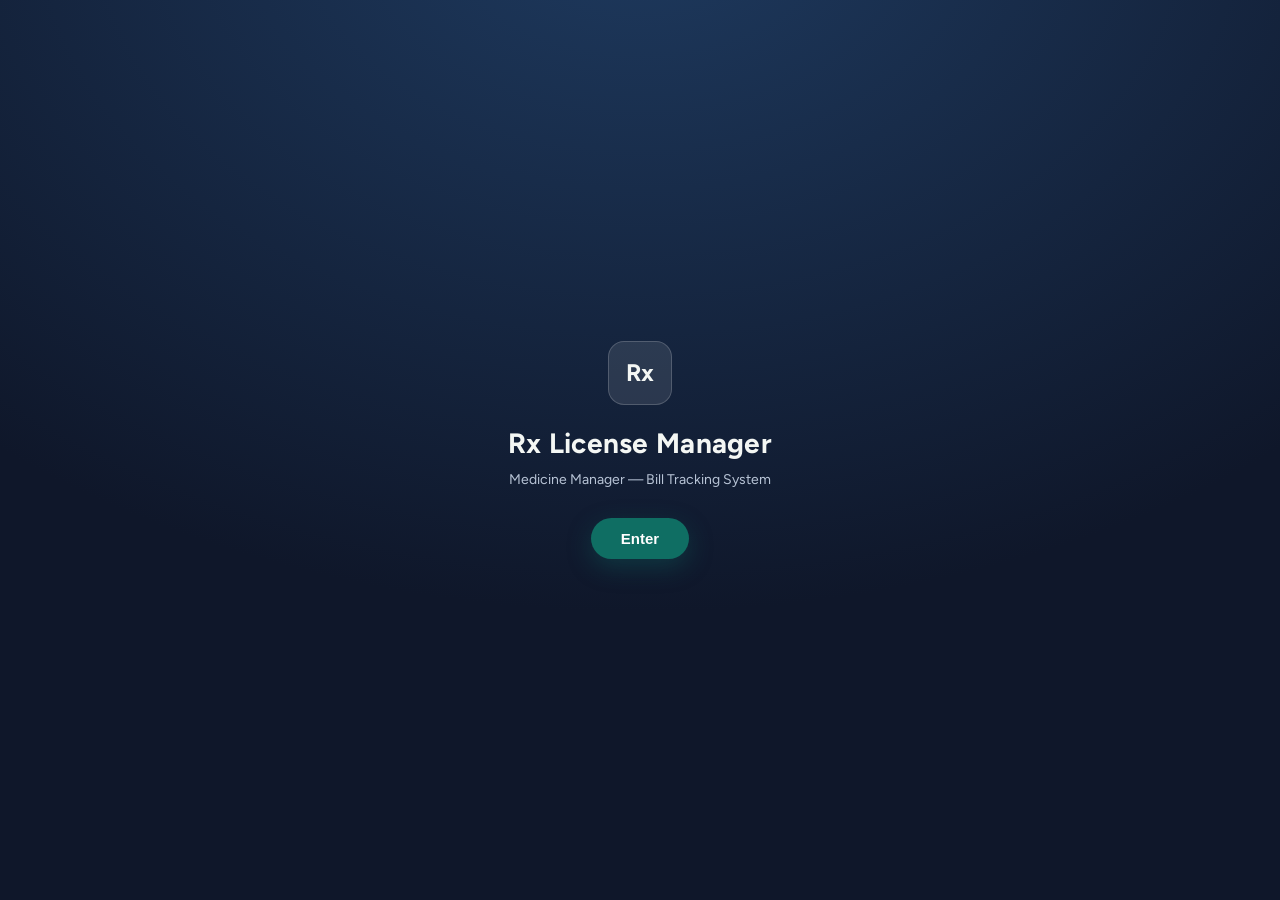
==== index.html @ a083cdf6 "Add a "Save to data file now" button to the Backup tab Prominent primary button in the Download back" ====
<!DOCTYPE html>
<html lang="en">
<head>
<meta charset="utf-8">
<meta name="viewport" content="width=device-width, initial-scale=1">
<title>Bill Tracking System</title>
<link rel="preconnect" href="https://fonts.googleapis.com">
<link rel="preconnect" href="https://fonts.gstatic.com" crossorigin>
<link rel="stylesheet" href="https://fonts.googleapis.com/css2?family=Figtree:wght@400;500;600;700&family=Noto+Sans:wght@400;500;700&display=swap">
<link rel="stylesheet" href="styles.css">
</head>
<body>
<div id="splash" role="dialog" aria-label="Welcome">
  <div class="sbox">
    <div class="smark">Rx</div>
    <h1>Rx License Manager</h1>
    <p>Medicine Manager &mdash; Bill Tracking System</p>
    <button id="splashEnter">Enter</button>
  </div>
</div>
<header>
  <h1>Bill Tracking System</h1>
  <div class="sub" id="saveState">&mdash;</div>
  <button class="theme-toggle noprint" id="themeToggle" title="Switch theme" aria-label="Switch between light and dark theme">
    <svg class="i-moon" viewBox="0 0 24 24" fill="none" stroke="currentColor" stroke-width="2" stroke-linecap="round" stroke-linejoin="round"><path d="M21 12.79A9 9 0 1 1 11.21 3 7 7 0 0 0 21 12.79Z"/></svg>
    <svg class="i-sun" viewBox="0 0 24 24" fill="none" stroke="currentColor" stroke-width="2" stroke-linecap="round" stroke-linejoin="round"><circle cx="12" cy="12" r="4"/><path d="M12 2v2M12 20v2M4.93 4.93l1.41 1.41M17.66 17.66l1.41 1.41M2 12h2M20 12h2M6.34 17.66l-1.41 1.41M19.07 4.93l-1.41 1.41"/></svg>
  </button>
</header>
<main>
  <div id="printHead"><h2 id="phTitle"></h2><p id="phSub"></p></div>
  <div class="tabs">
    <button data-t="ledger" class="on">Ledger</button>
    <button data-t="parties">Medicals</button>
    <button data-t="items">Items</button>
    <button data-t="doctors">Doctors</button>
    <button data-t="rx">Prescriptions</button>
    <button data-t="targets">Targets</button>
    <button data-t="data">Backup</button>
  </div>

  <!-- LEDGER -->
  <section id="v-ledger">
    <div class="card">
      <div class="bar noprint">
        <div class="f"><label>Doctor</label><select id="fDoc"><option value="">None selected</option></select></div>
        <div class="f"><label>Medical</label><select id="fParty"><option value="">None selected</option></select></div>
        <div class="f"><label>City</label><select id="fCity"><option value="">None selected</option></select></div>
        <div class="f"><label>Item</label><select id="fItem"><option value="">None selected</option></select></div>
        <div class="f"><label>Search</label><input id="fQ" placeholder="doctor, medical, item, note"></div>
        <div class="f"><label>From date</label><input type="date" id="fFrom"></div>
        <div class="f"><label>To date</label><input type="date" id="fTo"></div>
        <div class="f"><label>Show as</label><select id="fGroup">
          <option value="line">Every medicine line</option>
          <option value="doc">Totalled by doctor</option>
          <option value="party">Totalled by medical</option>
          <option value="item">Totalled by item</option>
          <option value="pair">Totalled by doctor and medical</option>
        </select></div>
        <div class="f"><label>Sort by</label><select id="fSort">
          <option value="dateD">Date, newest first</option><option value="dateA">Date, oldest first</option>
          <option value="valD">Value, high to low</option><option value="qtyD">Quantity, high to low</option><option value="name">Name</option>
        </select></div>
        <button class="ghost" id="fClear">Clear filters</button>
        <div class="count" id="fCount"></div>
      </div>
      <div class="scroll"><table id="tLedger"></table></div>
      <div class="tot" id="totals"></div>
      <div class="hint">Every medicine a doctor has written to a medical, down to the line. Switch &#8220;Show as&#8221; to roll the same rows up by doctor, by medical, by item, or by each doctor-and-medical pairing.</div>
      <div class="exp">
        <button class="ghost" data-x="ledger-pdf">Download PDF</button>
        <button class="ghost" data-x="ledger-png">Download PNG</button>
        <button class="ghost" data-x="ledger-csv">Download CSV</button>
      </div>
    </div>
  </section>

  <!-- MEDICALS -->
  <section id="v-parties" style="display:none">
    <div class="card noprint" id="partyCard">
      <h2 id="partyFormTitle">New medical (one time setup)</h2>
      <div class="row">
        <div class="f"><label>Medical name</label><input id="pName" placeholder="shop / chemist name"></div>
        <div class="f"><label>City</label><input id="pCity"></div>
        <div class="f"><label>Phone</label><input id="pPhone"></div>
        <button class="act" id="pSave">Save medical</button>
        <button class="ghost" id="pCancel" style="display:none">Cancel edit</button>
      </div>
    </div>
    <div class="card">
      <h2>Medical directory</h2>
      <div class="bar noprint">
        <div class="f"><label>Search</label><input id="pfQ" placeholder="name, city, phone"></div>
        <div class="f"><label>City</label><select id="pfCity"><option value="">All cities</option></select></div>
        <div class="f"><label>From date</label><input type="date" id="pfFrom"></div>
        <div class="f"><label>To date</label><input type="date" id="pfTo"></div>
        <div class="f"><label>Sort by</label><select id="pfSort">
          <option value="valD">Value prescribed, high to low</option><option value="name">Medical name</option>
          <option value="city">City</option><option value="rxD">Prescription count</option>
        </select></div>
        <button class="ghost" id="pfClear">Clear filters</button>
        <div class="count" id="pfCount"></div>
      </div>
      <div class="scroll"><table id="tAllParties"></table></div>
      <div class="hint">Click a row to open everything prescribed to that medical. Deleting a medical removes its prescription entries too. You will be asked to confirm.</div>
      <div class="exp">
        <button class="ghost" data-x="parties-pdf">Download PDF</button>
        <button class="ghost" data-x="parties-png">Download PNG</button>
        <button class="ghost" data-x="parties-csv">Download CSV</button>
      </div>
    </div>

    <div class="card" id="detailCard" style="display:none">
      <h2 id="detailName"></h2>
      <div class="scroll"><table id="tPartyRx"></table></div>
      <div class="tot" id="detailTot"></div>
      <div class="exp">
        <button class="ghost" data-x="party-pdf">Download medical statement PDF</button>
        <button class="ghost" data-x="party-png">Download medical statement PNG</button>
        <button class="ghost warn noprint" id="delPartyAll">Delete this medical and all its data</button>
      </div>
    </div>
  </section>

  <!-- ITEMS -->
  <section id="v-items" style="display:none">
    <div class="card noprint" id="itemCard">
      <h2 id="itemFormTitle">New item</h2>
      <div class="row">
        <div class="f" style="flex:1;min-width:200px"><label>Item name</label><input id="iName" placeholder="Med A"></div>
        <div class="f"><label>Pack / unit</label><input id="iPack" placeholder="10 x 10 strip"></div>
        <div class="f"><label>Default rate &#8377;</label><input id="iRate" class="num" inputmode="numeric" placeholder="0"></div>
        <div class="f"><label>Company / note</label><input id="iNote" placeholder="optional"></div>
        <button class="act" id="iSave">Save item</button>
        <button class="ghost" id="iCancel" style="display:none">Cancel edit</button>
      </div>
      <div class="hint">Anything saved here shows up in the item list on the bill form and the medicine list on the prescription form. A default rate fills itself into a bill row the moment you pick the item, and you can still change it on that row.</div>
    </div>
    <div class="card">
      <h2>Item collection</h2>
      <div class="bar noprint">
        <div class="f"><label>Search</label><input id="ifQ" placeholder="item, pack, company"></div>
        <div class="f"><label>From date</label><input type="date" id="ifFrom"></div>
        <div class="f"><label>To date</label><input type="date" id="ifTo"></div>
        <div class="f"><label>Sort by</label><select id="ifSort">
          <option value="valD">Value prescribed, high to low</option><option value="name">Item name</option>
          <option value="qtyD">Quantity prescribed, high to low</option><option value="rxD">Number of lines, high to low</option>
        </select></div>
        <button class="ghost" id="ifClear">Clear filters</button>
        <div class="count" id="ifCount"></div>
      </div>
      <div class="scroll"><table id="tItems"></table></div>
      <div class="hint">Quantities and values count the date range above. Deleting an item takes it out of this list only &mdash; prescriptions already written keep their rows untouched. Any medicine name you type straight into a prescription is added here on its own.</div>
      <div class="exp">
        <button class="ghost" data-x="items-pdf">Download PDF</button>
        <button class="ghost" data-x="items-png">Download PNG</button>
        <button class="ghost" data-x="items-csv">Download CSV</button>
      </div>
    </div>
  </section>

  <!-- DOCTORS -->
  <section id="v-doctors" style="display:none">
    <div class="card noprint" id="docCard">
      <h2 id="docFormTitle">New doctor</h2>
      <div class="row">
        <div class="f"><label>Doctor name</label><input id="kName" placeholder="Dr. R. Sharma"></div>
        <div class="f"><label>Speciality</label><input id="kSpec" placeholder="Physician"></div>
        <div class="f"><label>Clinic / hospital</label><input id="kClinic"></div>
        <div class="f"><label>City</label><input id="kCity"></div>
        <div class="f"><label>Phone</label><input id="kPhone"></div>
        <button class="act" id="kSave">Save doctor</button>
        <button class="ghost" id="kCancel" style="display:none">Cancel edit</button>
      </div>
    </div>
    <div class="card">
      <h2>Doctor directory</h2>
      <div class="bar noprint">
        <div class="f"><label>Search</label><input id="kfQ" placeholder="name, speciality, clinic, phone"></div>
        <div class="f"><label>City</label><select id="kfCity"><option value="">All cities</option></select></div>
        <div class="f"><label>From date</label><input type="date" id="kfFrom"></div>
        <div class="f"><label>To date</label><input type="date" id="kfTo"></div>
        <div class="f"><label>Sort by</label><select id="kfSort">
          <option value="valD">Value prescribed, high to low</option><option value="name">Doctor name</option>
          <option value="city">City</option><option value="rxD">Prescription count</option>
        </select></div>
        <button class="ghost" id="kfClear">Clear filters</button>
        <div class="count" id="kfCount"></div>
      </div>
      <div class="scroll"><table id="tDocs"></table></div>
      <div class="hint">Value prescribed counts every medicine line written by the doctor to any medical inside the date range. Deleting a doctor also deletes that doctor&#8217;s prescriptions and targets.</div>
      <div class="exp">
        <button class="ghost" data-x="doctors-pdf">Download PDF</button>
        <button class="ghost" data-x="doctors-png">Download PNG</button>
        <button class="ghost" data-x="doctors-csv">Download CSV</button>
      </div>
    </div>

    <div class="card" id="docDetail" style="display:none">
      <h2 id="docDetailName"></h2>
      <div class="scroll"><table id="tDocRx"></table></div>
      <div class="tot" id="docDetailTot"></div>
      <div class="exp">
        <button class="ghost" data-x="doctor-pdf">Download doctor statement PDF</button>
        <button class="ghost" data-x="doctor-png">Download doctor statement PNG</button>
      </div>
    </div>
  </section>

  <!-- PRESCRIPTIONS -->
  <section id="v-rx" style="display:none">
    <div class="card noprint" id="rxCard">
      <h2 id="rxFormTitle">New prescription entry</h2>
      <div class="row">
        <div class="f"><label>Doctor</label><select id="rDoc"></select></div>
        <div class="f"><label>Medical</label><select id="rParty"></select></div>
        <div class="f"><label>Date</label><input type="date" id="rDate"></div>
        <div class="f"><label>Note</label><input id="rNote" placeholder="optional"></div>
      </div>
      <datalist id="itemCat"></datalist>
      <div id="rxLines" style="margin-top:10px"></div>
      <div class="row" style="margin-top:10px;align-items:center">
        <button class="ghost" id="rxAdd">+ Add medicine</button>
        <div class="count" style="margin-left:0"><b class="num" id="rxLineTot">&#8377;0</b> &nbsp;total for this entry</div>
        <button class="act" id="rSave" style="margin-left:auto">Save prescription</button>
        <button class="ghost" id="rCancel" style="display:none">Cancel edit</button>
      </div>
      <div class="hint">One entry = one doctor, one medical, one date, and as many medicines as you want. Amount fills itself from qty &times; rate, and stays editable if you want to override it.</div>
    </div>
    <div class="card">
      <h2>Prescriptions</h2>
      <div class="bar noprint">
        <div class="f"><label>Search</label><input id="rfQ" placeholder="medicine, doctor, medical, note"></div>
        <div class="f"><label>Doctor</label><select id="rfDoc"><option value="">All doctors</option></select></div>
        <div class="f"><label>Medical</label><select id="rfParty"><option value="">All medicals</option></select></div>
        <div class="f"><label>City</label><select id="rfCity"><option value="">All cities</option></select></div>
        <div class="f"><label>From date</label><input type="date" id="rfFrom"></div>
        <div class="f"><label>To date</label><input type="date" id="rfTo"></div>
        <div class="f"><label>Sort by</label><select id="rfSort">
          <option value="dateD">Date, newest first</option><option value="dateA">Date, oldest first</option>
          <option value="amtD">Amount, high to low</option><option value="doc">Doctor name</option><option value="party">Medical name</option>
        </select></div>
        <button class="ghost" id="rfClear">Clear filters</button>
        <div class="count" id="rfCount"></div>
      </div>
      <div class="scroll"><table id="tRx"></table></div>
      <div class="exp">
        <button class="ghost" data-x="rx-pdf">Download PDF</button>
        <button class="ghost" data-x="rx-png">Download PNG</button>
        <button class="ghost" data-x="rx-csv">Download CSV</button>
        <button class="ghost" data-x="rxlines-csv">Download CSV, one row per medicine</button>
      </div>
    </div>
  </section>

  <!-- TARGETS -->
  <section id="v-targets" style="display:none">
    <div class="card noprint" id="tgCard">
      <h2 id="tgFormTitle">New target</h2>
      <div class="row">
        <div class="f"><label>Doctor</label><select id="gDoc"></select></div>
        <div class="f"><label>Target amount &#8377;</label><input id="gAmt" class="num" inputmode="numeric" placeholder="200000"></div>
        <div class="f"><label>Duration</label><input id="gDur" class="num" inputmode="numeric" value="1" style="min-width:80px"></div>
        <div class="f"><label>Period unit</label><select id="gUnit"><option value="months">Months</option><option value="days">Days</option><option value="years">Years</option></select></div>
        <div class="f"><label>Start date</label><input type="date" id="gStart"></div>
        <div class="f"><label>Label / remark</label><input id="gNote" placeholder="e.g. Q3 scheme, monsoon push"></div>
        <div class="f"><label>&nbsp;</label><label class="chk"><input type="checkbox" id="gAuto"> Roll over every next period</label></div>
        <button class="act" id="gSave">Save target</button>
        <button class="ghost" id="gCancel" style="display:none">Cancel edit</button>
      </div>
      <div class="hint">The target amount repeats every period. Periods run from your start date onward in blocks of the duration you set. Tick the box to carry every shortfall or surplus into the next period automatically, or leave it off and use the &#8220;Roll into next&#8221; button on any single period below.</div>
    </div>
    <div class="card">
      <h2>Target tracking</h2>
      <div class="bar noprint">
        <div class="f"><label>Doctor</label><select id="gfDoc"><option value="">All doctors</option></select></div>
        <div class="f"><label>Show</label><select id="gfShow">
          <option value="all">All periods</option><option value="run">Up to current period</option><option value="cur">Current period only</option>
        </select></div>
        <button class="ghost" id="gfClear">Clear filters</button>
        <div class="count" id="gfCount"></div>
      </div>
      <div id="tgList"></div>
      <div class="hint">Achieved = value of everything that doctor prescribed, across all medicals, inside the period dates. Carried in is what a previous period pushed forward: a positive figure raises this period&#8217;s target, a negative one is surplus credit and lowers it.</div>
      <div class="exp">
        <button class="ghost" data-x="targets-pdf">Download PDF</button>
        <button class="ghost" data-x="targets-png">Download PNG</button>
        <button class="ghost" data-x="targets-csv">Download CSV</button>
      </div>
    </div>
  </section>

  <!-- DATA -->
  <section id="v-data" style="display:none">
    <div class="card">
      <h2>Software key and device</h2>
      <div class="stat" id="licStat"></div>
      <div class="tot" id="licDetails" style="display:none"></div>
      <div class="row" id="licKeyRow" style="display:none;align-items:center">
        <span class="pill" id="licKeyMasked">Key hidden</span>
        <button class="ghost" id="licKeyShow">Show</button>
        <button class="ghost" id="licKeyCopy">Copy key</button>
      </div>
      <div class="row" style="align-items:flex-end">
        <div class="f"><label>Name of this device</label><input id="licDev"></div>
        <button class="ghost" id="licDevSave">Rename device</button>
        <button class="ghost" id="licChange">Change key</button>
        <button class="ghost warn" id="licRelease">Release this device</button>
      </div>
      <div class="hint">The key must be a software key issued by your administrator; it is checked against the licence server on activation and every 30 seconds after, so a revoked or expired key signs this device out on its own within moments. Only one device may hold that key at a time &mdash; this one keeps its claim alive automatically, and the claim lapses after 10 minutes of silence so another device can pick it up. Release it yourself when you are done for the day.</div>
    </div>

    <div class="card">
      <h2>Auto-save to a data file</h2>
      <div class="stat" id="fsStat"></div>
      <div class="row" style="align-items:flex-end">
        <button class="ghost" id="fsPick">Choose data file</button>
        <button class="ghost" id="fsOpen">Open an existing data file</button>
        <button class="ghost" id="fsNow">Save to file now</button>
        <button class="ghost warn" id="fsStop" style="display:none">Stop using this file</button>
      </div>
      <div class="row" style="align-items:flex-end;margin-top:12px">
        <div class="f"><label>Auto-save every</label><input id="fsMin" class="num" inputmode="numeric" style="min-width:90px"></div>
        <div class="f"><label>&nbsp;</label><select id="fsUnit"><option value="1">Minutes</option><option value="60">Hours</option></select></div>
        <button class="ghost" id="fsApply">Apply</button>
        <label class="chk" style="margin-left:8px"><input type="checkbox" id="fsOn"> Auto-save switched on</label>
      </div>
      <div class="hint" id="fsHint"></div>
    </div>
    <div class="card">
      <h2>Round off amounts</h2>
      <label class="chk"><input type="checkbox" id="roundOff"> Show every amount rounded to the nearest rupee</label>
      <div class="hint">Off by default, every amount is shown to the paisa. Turn this on and each rupee figure is rounded to a whole number &mdash; 50 paisa and above goes up to the next rupee, below 50 paisa goes down (so &#8377;1,240.50 becomes &#8377;1,241 and &#8377;1,240.49 becomes &#8377;1,240). Rounding is applied wherever an amount appears &mdash; every list, total, target and summary on screen, and every PDF, PNG and CSV you download &mdash; so the figures always match. Each amount is rounded on its own, so a rounded total can differ by a rupee or two from adding up its rounded lines. Your entries are never altered; switch this off any time to see exact values again.</div>
    </div>
    <div class="card">
      <h2>Download backup</h2>
      <div class="row">
        <button class="act" id="fsBk">Save to data file now</button>
        <button class="ghost" id="exp">Download backup JSON (date_time)</button>
        <button class="ghost" id="seed">Load sample data</button>
        <button class="ghost warn" id="wipe">Erase all data</button>
      </div>
      <div class="hint" id="fsBkHint"></div>
      <div class="hint">&#8220;Save to data file now&#8221; writes every change straight into the data file you linked under Auto-save. File is named bts-backup-YYYY-MM-DD_HHMM.json &mdash; one file holding every medical, bill, deposit, doctor, prescription and target. This is a one-off copy; the auto-save file above updates on its own. PDF, PNG and CSV downloads sit at the bottom of each tab.</div>
    </div>
    <div class="card">
      <h2>Load data from JSON</h2>
      <div class="row" style="align-items:flex-end">
        <div class="f"><label>How to load</label>
          <select id="impMode">
            <option value="merge">Merge into current data</option>
            <option value="replace">Replace everything with these files</option>
          </select>
        </div>
        <label class="act" style="cursor:pointer;padding:9px 16px">Choose file(s) and load<input type="file" id="imp" accept=".json,application/json" multiple hidden></label>
      </div>
      <div class="hint">Pick one file or several at once &mdash; hold Ctrl (Windows) or Cmd (Mac) while clicking. All chosen files load together. Merge keeps what is already here and skips records already present; Replace clears everything first.</div>
      <div id="impReport"></div>
      <div class="hint" id="dataHint"></div>
    </div>
    <div class="card">
      <h2>Current data</h2>
      <div class="tot" id="dataTot" style="border-top:0;margin:0;padding:0"></div>
    </div>
  </section>
</main>

<div class="ovl" id="actWrap" style="display:none;z-index:60"><div class="box">
  <h3 id="actTitle">Set the key for this software</h3>
  <p id="actText">The key locks this copy to you. Every device that opens the same data file has to use the same key, and only one of them can have the file open at a time.</p>
  <div class="row">
    <div class="f" style="flex:1;min-width:200px"><label>Software key</label><input id="actKey" type="password" placeholder="type any key you will remember"></div>
    <div class="f"><label>Name this device</label><input id="actDev" placeholder="Front counter PC"></div>
    <button class="act" id="actGo">Activate</button>
  </div>
  <div class="hint" id="actHint" style="margin-top:12px"></div>
  <p style="margin-top:14px;font-size:13px"><a href="#" id="actReqLink">Don't have a key? Request one</a></p>
</div></div>

<div class="ovl" id="reqWrap" style="display:none;z-index:65"><div class="box">
  <h3>Request a software key</h3>
  <p>Tell us who you are and we'll email a key to you once it's approved.</p>
  <div class="row">
    <div class="f" style="flex:1;min-width:200px"><label>Name</label><input id="reqName" placeholder="your name"></div>
  </div>
  <div class="row">
    <div class="f"><label>Phone number</label><input id="reqPhone" placeholder="phone number" inputmode="tel"></div>
    <div class="f" style="flex:1;min-width:200px"><label>Email address</label><input id="reqEmail" placeholder="you@example.com" type="email"></div>
  </div>
  <div class="row">
    <div class="f" style="flex:1;min-width:200px"><label>Business address</label><input id="reqAddress" placeholder="medical / clinic address"></div>
  </div>
  <div class="row">
    <div class="f" style="flex:1;min-width:200px"><label>Note (optional)</label><input id="reqNote" placeholder="anything else worth knowing"></div>
  </div>
  <div class="row">
    <button class="act" id="reqSend">Send request</button>
    <button class="ghost" id="reqCancel">Cancel</button>
  </div>
  <div class="hint" id="reqHint" style="margin-top:12px"></div>
</div></div>

<div class="ovl" id="lockWrap" style="display:none;z-index:70"><div class="box">
  <h3 id="lockTitle">In use on another device</h3>
  <p id="lockText"></p>
  <div class="row" id="lockKeyRow" style="display:none">
    <div class="f" style="flex:1;min-width:200px"><label>Key for this data file</label><input id="lockKey" type="password"></div>
    <button class="act" id="lockUnlock">Unlock</button>
  </div>
  <div class="row">
    <button class="act" id="lockRetry">Check again</button>
    <button class="ghost" id="lockTake">Use this device instead</button>
    <button class="ghost" id="lockDetach">Work without the file</button>
  </div>
  <div class="hint" style="margin-top:12px">Taking over hands the file to this device. The other device stops saving into it the moment it notices, so do this only when you know nobody else is working.</div>
</div></div>

<div class="ovl" id="firstRun" style="display:none"><div class="box">
  <h3>Where should this file save your data?</h3>
  <p id="frText"></p>
  <div class="row">
    <button class="act" id="frPick">Choose a data file</button>
    <button class="ghost" id="frOpen">Open an existing data file</button>
    <button class="ghost" id="frSkip">Not now, keep it on this device</button>
  </div>
  <div class="hint" id="frHint" style="margin-top:14px"></div>
</div></div>

<script src="app.js"></script>
</body>
</html>
---- styles.css ----
:root{
  --ink:#0f172a; --ink2:#475569; --line:#e2e8f0; --bg:#f8fafc; --card:#ffffff;
  --teal:#0f6e63; --due:#dc2626; --paid:#059669; --soft:#eef2f7; --edit:#b45309;
  --navy:#1e3a5f; --ease:cubic-bezier(.16,1,.3,1);
  --hl:#fdf6e3; --settled-bg:#f2f8f3;
}
/* dark theme: system preference (unless overridden to light), or explicit toggle */
@media (prefers-color-scheme: dark){
  :root:not([data-theme="light"]){
    --ink:#f1f5f9; --ink2:#94a3b8; --line:#334155; --bg:#0f172a; --card:#1e293b;
    --teal:#2dd4bf; --due:#f87171; --paid:#34d399; --soft:#25344a; --edit:#fbbf24;
    --navy:#2563eb; --hl:#3a3320; --settled-bg:#16332a;
  }
}
:root[data-theme="dark"]{
  --ink:#f1f5f9; --ink2:#94a3b8; --line:#334155; --bg:#0f172a; --card:#1e293b;
  --teal:#2dd4bf; --due:#f87171; --paid:#34d399; --soft:#25344a; --edit:#fbbf24;
  --navy:#2563eb; --hl:#3a3320; --settled-bg:#16332a;
}
*{box-sizing:border-box}
body{margin:0;background:var(--bg);color:var(--ink);
  font:15px/1.45 'Figtree',ui-sans-serif,system-ui,"Segoe UI",Roboto,sans-serif;
  transition:background .2s var(--ease),color .2s var(--ease)}
.num{font-family:ui-monospace,"SF Mono",Menlo,Consolas,monospace;font-variant-numeric:tabular-nums}
a{color:var(--teal)}
header{background:var(--navy);color:#f4f7f4;padding:14px 18px;display:flex;flex-wrap:wrap;gap:12px;align-items:center;transition:background .2s var(--ease)}
header h1{font-size:17px;margin:0;letter-spacing:.02em;font-weight:600}
header .sub{font-size:12px;color:#9fb3ac;margin-left:auto}
.theme-toggle{background:rgba(255,255,255,.1);border:1px solid rgba(255,255,255,.2);color:#f4f7f4;
  width:32px;height:32px;border-radius:8px;display:flex;align-items:center;justify-content:center;cursor:pointer;
  transition:background .15s var(--ease)}
.theme-toggle:hover{background:rgba(255,255,255,.2)}
.theme-toggle svg{width:16px;height:16px}
.theme-toggle .i-sun{display:none}
:root[data-theme="dark"] .theme-toggle .i-moon{display:none}
:root[data-theme="dark"] .theme-toggle .i-sun{display:block}
@media (prefers-color-scheme: dark){
  :root:not([data-theme="light"]) .theme-toggle .i-moon{display:none}
  :root:not([data-theme="light"]) .theme-toggle .i-sun{display:block}
}
main{max-width:1280px;margin:0 auto;padding:18px}
.tabs{display:flex;gap:6px;margin-bottom:16px;flex-wrap:wrap}
.tabs button{background:var(--card);border:1px solid var(--line);padding:8px 14px;border-radius:6px;cursor:pointer;font-size:14px;color:var(--ink2);transition:background .15s var(--ease),color .15s var(--ease),border-color .15s var(--ease)}
.tabs button:hover{border-color:var(--teal);color:var(--ink)}
.tabs button.on{background:var(--navy);color:#fff;border-color:var(--navy)}
.card{background:var(--card);border:1px solid var(--line);border-radius:8px;padding:16px;margin-bottom:16px;transition:box-shadow .2s var(--ease)}
.card h2{margin:0 0 12px;font-size:13px;text-transform:uppercase;letter-spacing:.09em;color:var(--ink2);font-weight:700}
.card.editing{border-color:var(--edit);box-shadow:inset 0 0 0 1px var(--edit)}
.row{display:flex;flex-wrap:wrap;gap:10px}
.f{display:flex;flex-direction:column;gap:4px}
.f label{font-size:11px;text-transform:uppercase;letter-spacing:.06em;color:var(--ink2)}
input,select{padding:8px 9px;border:1px solid var(--line);border-radius:6px;font-size:14px;background:var(--card);color:var(--ink);min-width:120px;transition:border-color .15s var(--ease),box-shadow .15s var(--ease)}
input:focus,select:focus{outline:none;border-color:var(--teal);box-shadow:0 0 0 3px rgba(15,110,99,.15)}
button{cursor:pointer}
button.act{background:var(--teal);color:#fff;border:0;padding:9px 16px;border-radius:6px;cursor:pointer;font-size:14px;align-self:end;transition:filter .15s var(--ease),transform .1s var(--ease)}
button.act:hover{filter:brightness(1.1)}
button.act:active{transform:scale(.97)}
button.ghost{background:transparent;border:1px solid var(--line);color:var(--ink2);padding:6px 10px;border-radius:6px;cursor:pointer;font-size:13px;transition:background .15s var(--ease),border-color .15s var(--ease)}
button.ghost:hover{background:var(--soft);border-color:var(--teal)}
button.ghost:active{transform:scale(.97)}
.scroll{overflow-x:auto}
table{width:100%;border-collapse:collapse;font-size:14px}
th{text-align:left;font-size:11px;text-transform:uppercase;letter-spacing:.06em;color:var(--ink2);border-bottom:1px solid var(--ink);padding:6px 8px;white-space:nowrap}
td{padding:8px;border-bottom:1px solid var(--line)}
tfoot td{border-top:2px solid var(--ink);border-bottom:0;font-weight:700;padding-top:10px}
td.r,th.r{text-align:right}
tr.clk{cursor:pointer}
tr{transition:background .12s var(--ease)}
tr.clk:hover{background:var(--soft)}
tr.hl{background:var(--hl)}
.due{color:var(--due);font-weight:600}
.paid{color:var(--paid);font-weight:600}
.muted{color:var(--ink2)}
.pill{display:inline-block;background:var(--soft);border:1px solid var(--line);padding:1px 7px;border-radius:10px;font-size:12px;color:var(--ink2)}
.tot{display:flex;flex-wrap:wrap;gap:22px;padding:12px 0 0;border-top:2px solid var(--ink);margin-top:6px}
.tot div span{display:block;font-size:11px;text-transform:uppercase;letter-spacing:.06em;color:var(--ink2)}
.tot div b{font-size:19px}
.empty{padding:22px 8px;color:var(--ink2);font-size:14px}
.ico{border:0;background:none;cursor:pointer;font-size:14px;padding:0 3px;transition:transform .1s var(--ease),opacity .15s var(--ease);opacity:.75}
.ico:hover{opacity:1}
.ico:active{transform:scale(.9)}
.ico.e{color:var(--edit)}
.ico.d{color:var(--due)}
.two{display:grid;grid-template-columns:1.15fr 1fr;gap:16px}
@media(max-width:900px){.two{grid-template-columns:1fr}}
.bar{display:flex;gap:10px;align-items:flex-end;flex-wrap:wrap;margin-bottom:12px}
.exp{display:flex;gap:8px;flex-wrap:wrap;margin-top:12px;padding-top:12px;border-top:1px dashed var(--line)}
.hint{font-size:12px;color:var(--ink2);margin-top:8px}
.warn{border-color:var(--due)!important;color:var(--due)!important}
.nowrap{white-space:nowrap}
.settled{background:var(--settled-bg)}
.count{font-size:12px;color:var(--ink2);margin-left:auto;align-self:flex-end;padding-bottom:8px}
.line{display:flex;gap:10px;flex-wrap:wrap;align-items:flex-end;padding:8px 0;border-bottom:1px dashed var(--line)}
.line:last-child{border-bottom:0}
.tcard{border:1px solid var(--line);border-radius:3px;margin-bottom:14px}
.thead{display:flex;flex-wrap:wrap;gap:14px;align-items:center;padding:10px 12px;background:var(--soft);border-bottom:1px solid var(--line)}
.thead b{font-size:15px}
.thead .meta{font-size:12px;color:var(--ink2)}
.thead .sp{margin-left:auto;display:flex;gap:6px}
.tcard .scroll{padding:0 12px 10px}
.chk{display:flex;align-items:center;gap:6px;font-size:13px;color:var(--ink2)}
.chk input{min-width:0;width:16px;height:16px}
.bar2{padding:8px 12px;font-size:12px;color:var(--ink2);border-top:1px dashed var(--line)}
.ok{color:var(--paid);font-weight:600}
.ovl{position:fixed;inset:0;background:rgba(15,23,42,.6);display:flex;align-items:center;justify-content:center;padding:20px;z-index:50;animation:ovlIn .18s var(--ease)}
.ovl .box{background:var(--card);border-radius:10px;max-width:560px;width:100%;padding:22px;border:1px solid var(--line);max-height:90vh;overflow:auto;animation:boxIn .22s var(--ease)}
.ovl h3{margin:0 0 6px;font-size:17px}
.ovl p{margin:0 0 14px;font-size:14px;color:var(--ink2);line-height:1.5}
.ovl .row{gap:8px}
.ovl button{margin-top:4px}
.stat{display:flex;flex-wrap:wrap;gap:8px 18px;align-items:center;font-size:13px;color:var(--ink2);margin-bottom:12px}
.dot{width:9px;height:9px;border-radius:50%;background:var(--paid);display:inline-block;margin-right:6px;transition:background .2s var(--ease)}
.dot.off{background:#b9c2bd}.dot.warn{background:var(--due)}
header .sub{cursor:default}
#printHead{display:none}
@keyframes ovlIn{from{opacity:0}to{opacity:1}}
@keyframes boxIn{from{opacity:0;transform:translateY(6px) scale(.98)}to{opacity:1;transform:none}}

/* ---------- splash ---------- */
#splash{position:fixed;inset:0;z-index:200;display:flex;align-items:center;justify-content:center;
  background:radial-gradient(120% 120% at 50% -10%,#1e3a5f 0%,#0f172a 65%);color:#f4f7f4;
  transition:opacity .35s var(--ease),visibility .35s var(--ease)}
#splash.out{opacity:0;visibility:hidden;pointer-events:none}
#splash .sbox{text-align:center;padding:20px;animation:splashIn .5s var(--ease) both}
#splash .smark{width:64px;height:64px;border-radius:16px;background:rgba(255,255,255,.1);border:1px solid rgba(255,255,255,.18);
  display:flex;align-items:center;justify-content:center;margin:0 auto 18px;font-size:24px;font-weight:700;letter-spacing:.02em}
#splash h1{margin:0 0 6px;font-size:28px;font-weight:700;letter-spacing:.01em}
#splash p{margin:0 0 28px;font-size:14px;color:#b8c4d6}
#splash button{background:var(--teal);color:#fff;border:0;padding:12px 30px;border-radius:999px;font-size:15px;font-weight:600;cursor:pointer;
  transition:filter .15s var(--ease),transform .1s var(--ease);box-shadow:0 8px 24px rgba(15,110,99,.35)}
#splash button:hover{filter:brightness(1.12)}
#splash button:active{transform:scale(.96)}
@keyframes splashIn{from{opacity:0;transform:translateY(10px)}to{opacity:1;transform:none}}
@media (prefers-reduced-motion: reduce){
  *{animation-duration:.001ms!important;animation-iteration-count:1!important;transition-duration:.001ms!important}
}
@media print{
  body{background:#fff}
  #splash,header,.tabs,.noprint,.exp,.act-col,.ico,.hint{display:none!important}
  main{padding:0;max-width:none}
  .scroll{overflow:visible!important}
  .card{border:0;padding:0;margin:0 0 18px;break-inside:auto}
  .two{grid-template-columns:1fr 1fr}
  #printHead{display:block;margin-bottom:14px;border-bottom:2px solid #000;padding-bottom:8px}
  #printHead h2{margin:0;font-size:16px;letter-spacing:0;text-transform:none;color:#000}
  #printHead p{margin:3px 0 0;font-size:11px;color:#333}
  table{font-size:11px;table-layout:auto}
  th,td{padding:4px 6px;white-space:normal;overflow-wrap:anywhere}
  tr{break-inside:avoid}
  body.printing .card{display:none!important}
  body.printing .card.print-me{display:block!important}
}
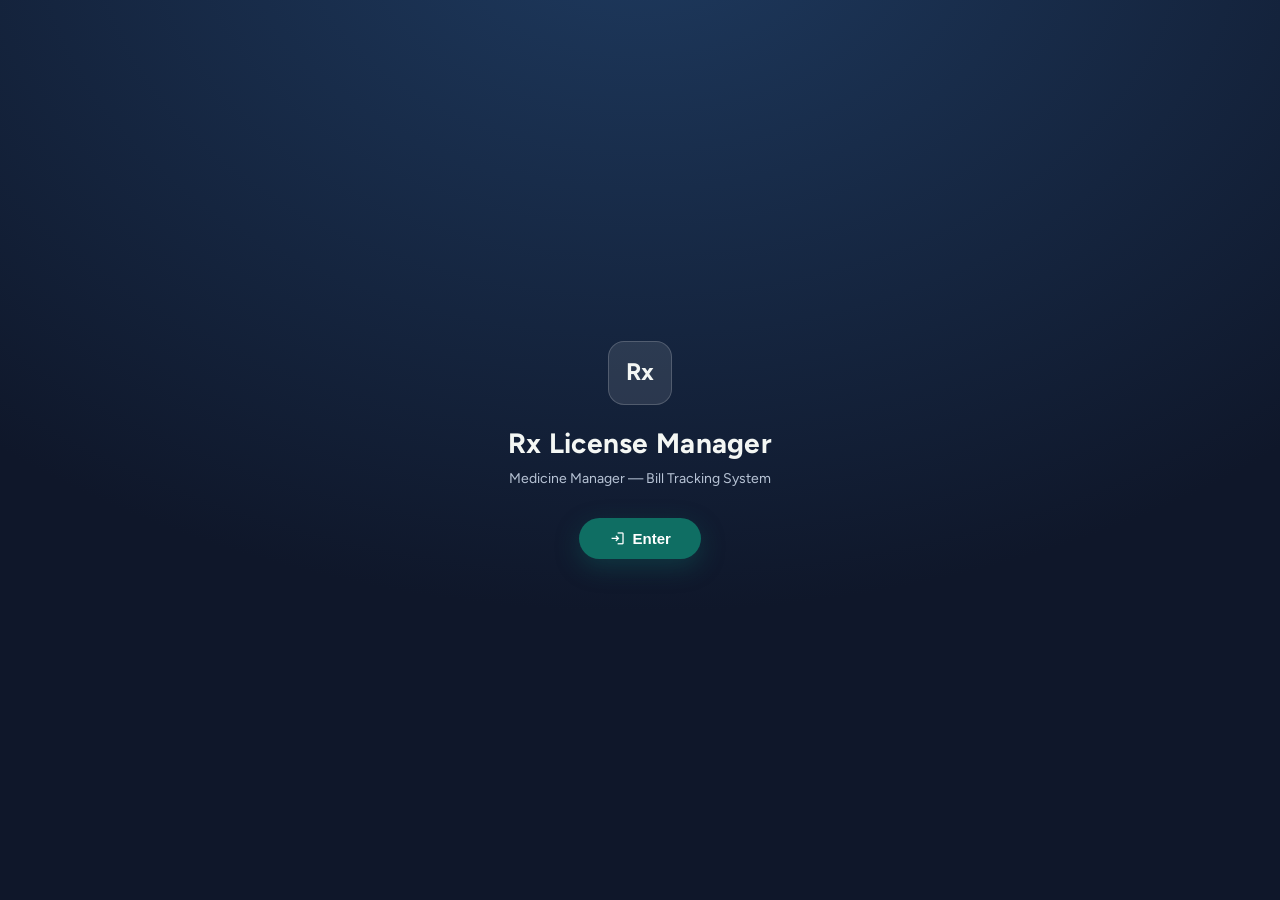
==== commit e06e2825: "Icon every section title and button; add notes and a date filter to the doctor detail - Material Sym" ====
--- a/index.html
+++ b/index.html
@@ -7,6 +7,7 @@
 <link rel="preconnect" href="https://fonts.googleapis.com">
 <link rel="preconnect" href="https://fonts.gstatic.com" crossorigin>
 <link rel="stylesheet" href="https://fonts.googleapis.com/css2?family=Figtree:wght@400;500;600;700&family=Noto+Sans:wght@400;500;700&display=swap">
+<link rel="stylesheet" href="https://fonts.googleapis.com/css2?family=Material+Symbols+Outlined:opsz,wght,FILL,GRAD@20,400,0,0">
 <link rel="stylesheet" href="styles.css">
 </head>
 <body>
@@ -15,7 +16,7 @@
     <div class="smark">Rx</div>
     <h1>Rx License Manager</h1>
     <p>Medicine Manager &mdash; Bill Tracking System</p>
-    <button id="splashEnter">Enter</button>
+    <button id="splashEnter" data-icon="login">Enter</button>
   </div>
 </div>
 <header>
@@ -29,13 +30,38 @@
 <main>
   <div id="printHead"><h2 id="phTitle"></h2><p id="phSub"></p></div>
   <div class="tabs">
-    <button data-t="ledger" class="on">Ledger</button>
-    <button data-t="parties">Medicals</button>
-    <button data-t="items">Items</button>
-    <button data-t="doctors">Doctors</button>
-    <button data-t="rx">Prescriptions</button>
-    <button data-t="targets">Targets</button>
-    <button data-t="data">Backup</button>
+    <button data-t="ledger" class="on"><span class="material-symbols-outlined">receipt_long</span>Ledger</button>
+    <button data-t="parties"><span class="material-symbols-outlined">storefront</span>Medicals</button>
+    <button data-t="items"><span class="material-symbols-outlined">inventory_2</span>Items</button>
+    <button data-t="doctors"><span class="material-symbols-outlined">stethoscope</span>Doctors</button>
+    <button data-t="rx"><span class="material-symbols-outlined">prescriptions</span>Prescriptions</button>
+    <button data-t="targets"><span class="material-symbols-outlined">target</span>Targets</button>
+    <button data-t="data"><span class="material-symbols-outlined">backup</span>Backup</button>
+    <button type="button" id="calcToggle" class="calc-toggle noprint" title="Calculator" aria-label="Toggle calculator" aria-expanded="false"><span class="material-symbols-outlined">calculate</span></button>
+    <div id="calcPanel" class="calc-panel noprint" hidden>
+      <input id="calcDisplay" class="calc-display num" value="0" readonly aria-label="Calculator display">
+      <div class="calc-grid">
+        <button type="button" class="calc-fn" data-calc="clear">C</button>
+        <button type="button" class="calc-fn" data-calc="back">&#9003;</button>
+        <button type="button" class="calc-fn" data-calc="pct">%</button>
+        <button type="button" class="calc-op" data-calc="/">&divide;</button>
+        <button type="button" data-calc="7">7</button>
+        <button type="button" data-calc="8">8</button>
+        <button type="button" data-calc="9">9</button>
+        <button type="button" class="calc-op" data-calc="*">&times;</button>
+        <button type="button" data-calc="4">4</button>
+        <button type="button" data-calc="5">5</button>
+        <button type="button" data-calc="6">6</button>
+        <button type="button" class="calc-op" data-calc="-">&minus;</button>
+        <button type="button" data-calc="1">1</button>
+        <button type="button" data-calc="2">2</button>
+        <button type="button" data-calc="3">3</button>
+        <button type="button" class="calc-op" data-calc="+">+</button>
+        <button type="button" class="calc-zero" data-calc="0">0</button>
+        <button type="button" data-calc=".">.</button>
+        <button type="button" class="calc-eq" data-calc="eq">=</button>
+      </div>
+    </div>
   </div>
 
   <!-- LEDGER -->
@@ -60,16 +86,16 @@
           <option value="dateD">Date, newest first</option><option value="dateA">Date, oldest first</option>
           <option value="valD">Value, high to low</option><option value="qtyD">Quantity, high to low</option><option value="name">Name</option>
         </select></div>
-        <button class="ghost" id="fClear">Clear filters</button>
+        <button class="ghost" id="fClear" data-icon="filter_alt_off">Clear filters</button>
         <div class="count" id="fCount"></div>
       </div>
       <div class="scroll"><table id="tLedger"></table></div>
       <div class="tot" id="totals"></div>
       <div class="hint">Every medicine a doctor has written to a medical, down to the line. Switch &#8220;Show as&#8221; to roll the same rows up by doctor, by medical, by item, or by each doctor-and-medical pairing.</div>
       <div class="exp">
-        <button class="ghost" data-x="ledger-pdf">Download PDF</button>
-        <button class="ghost" data-x="ledger-png">Download PNG</button>
-        <button class="ghost" data-x="ledger-csv">Download CSV</button>
+        <button class="ghost" data-x="ledger-pdf" data-icon="picture_as_pdf">Download PDF</button>
+        <button class="ghost" data-x="ledger-png" data-icon="image">Download PNG</button>
+        <button class="ghost" data-x="ledger-csv" data-icon="table_view">Download CSV</button>
       </div>
     </div>
   </section>
@@ -77,17 +103,18 @@
   <!-- MEDICALS -->
   <section id="v-parties" style="display:none">
     <div class="card noprint" id="partyCard">
-      <h2 id="partyFormTitle">New medical (one time setup)</h2>
+      <h2 id="partyFormTitle" data-icon="add_business">New medical (one time setup)</h2>
       <div class="row">
         <div class="f"><label>Medical name</label><input id="pName" placeholder="shop / chemist name"></div>
         <div class="f"><label>City</label><input id="pCity"></div>
+        <div class="f"><label>Area</label><input id="pArea" placeholder="optional"></div>
         <div class="f"><label>Phone</label><input id="pPhone"></div>
-        <button class="act" id="pSave">Save medical</button>
-        <button class="ghost" id="pCancel" style="display:none">Cancel edit</button>
-      </div>
-    </div>
-    <div class="card">
-      <h2>Medical directory</h2>
+        <button class="act" id="pSave" data-icon="save">Save medical</button>
+        <button class="ghost" id="pCancel" data-icon="close" style="display:none">Cancel edit</button>
+      </div>
+    </div>
+    <div class="card">
+      <h2 data-icon="storefront">Medical directory</h2>
       <div class="bar noprint">
         <div class="f"><label>Search</label><input id="pfQ" placeholder="name, city, phone"></div>
         <div class="f"><label>City</label><select id="pfCity"><option value="">All cities</option></select></div>
@@ -97,26 +124,26 @@
           <option value="valD">Value prescribed, high to low</option><option value="name">Medical name</option>
           <option value="city">City</option><option value="rxD">Prescription count</option>
         </select></div>
-        <button class="ghost" id="pfClear">Clear filters</button>
+        <button class="ghost" id="pfClear" data-icon="filter_alt_off">Clear filters</button>
         <div class="count" id="pfCount"></div>
       </div>
       <div class="scroll"><table id="tAllParties"></table></div>
       <div class="hint">Click a row to open everything prescribed to that medical. Deleting a medical removes its prescription entries too. You will be asked to confirm.</div>
       <div class="exp">
-        <button class="ghost" data-x="parties-pdf">Download PDF</button>
-        <button class="ghost" data-x="parties-png">Download PNG</button>
-        <button class="ghost" data-x="parties-csv">Download CSV</button>
+        <button class="ghost" data-x="parties-pdf" data-icon="picture_as_pdf">Download PDF</button>
+        <button class="ghost" data-x="parties-png" data-icon="image">Download PNG</button>
+        <button class="ghost" data-x="parties-csv" data-icon="table_view">Download CSV</button>
       </div>
     </div>
 
     <div class="card" id="detailCard" style="display:none">
-      <h2 id="detailName"></h2>
+      <h2 id="detailName" data-icon="receipt_long"></h2>
       <div class="scroll"><table id="tPartyRx"></table></div>
       <div class="tot" id="detailTot"></div>
       <div class="exp">
-        <button class="ghost" data-x="party-pdf">Download medical statement PDF</button>
-        <button class="ghost" data-x="party-png">Download medical statement PNG</button>
-        <button class="ghost warn noprint" id="delPartyAll">Delete this medical and all its data</button>
+        <button class="ghost" data-x="party-pdf" data-icon="picture_as_pdf">Download medical statement PDF</button>
+        <button class="ghost" data-x="party-png" data-icon="image">Download medical statement PNG</button>
+        <button class="ghost warn noprint" id="delPartyAll" data-icon="delete_forever">Delete this medical and all its data</button>
       </div>
     </div>
   </section>
@@ -124,19 +151,19 @@
   <!-- ITEMS -->
   <section id="v-items" style="display:none">
     <div class="card noprint" id="itemCard">
-      <h2 id="itemFormTitle">New item</h2>
+      <h2 id="itemFormTitle" data-icon="add_box">New item</h2>
       <div class="row">
         <div class="f" style="flex:1;min-width:200px"><label>Item name</label><input id="iName" placeholder="Med A"></div>
         <div class="f"><label>Pack / unit</label><input id="iPack" placeholder="10 x 10 strip"></div>
         <div class="f"><label>Default rate &#8377;</label><input id="iRate" class="num" inputmode="numeric" placeholder="0"></div>
         <div class="f"><label>Company / note</label><input id="iNote" placeholder="optional"></div>
-        <button class="act" id="iSave">Save item</button>
-        <button class="ghost" id="iCancel" style="display:none">Cancel edit</button>
+        <button class="act" id="iSave" data-icon="save">Save item</button>
+        <button class="ghost" id="iCancel" data-icon="close" style="display:none">Cancel edit</button>
       </div>
       <div class="hint">Anything saved here shows up in the item list on the bill form and the medicine list on the prescription form. A default rate fills itself into a bill row the moment you pick the item, and you can still change it on that row.</div>
     </div>
     <div class="card">
-      <h2>Item collection</h2>
+      <h2 data-icon="inventory_2">Item collection</h2>
       <div class="bar noprint">
         <div class="f"><label>Search</label><input id="ifQ" placeholder="item, pack, company"></div>
         <div class="f"><label>From date</label><input type="date" id="ifFrom"></div>
@@ -145,15 +172,15 @@
           <option value="valD">Value prescribed, high to low</option><option value="name">Item name</option>
           <option value="qtyD">Quantity prescribed, high to low</option><option value="rxD">Number of lines, high to low</option>
         </select></div>
-        <button class="ghost" id="ifClear">Clear filters</button>
+        <button class="ghost" id="ifClear" data-icon="filter_alt_off">Clear filters</button>
         <div class="count" id="ifCount"></div>
       </div>
       <div class="scroll"><table id="tItems"></table></div>
       <div class="hint">Quantities and values count the date range above. Deleting an item takes it out of this list only &mdash; prescriptions already written keep their rows untouched. Any medicine name you type straight into a prescription is added here on its own.</div>
       <div class="exp">
-        <button class="ghost" data-x="items-pdf">Download PDF</button>
-        <button class="ghost" data-x="items-png">Download PNG</button>
-        <button class="ghost" data-x="items-csv">Download CSV</button>
+        <button class="ghost" data-x="items-pdf" data-icon="picture_as_pdf">Download PDF</button>
+        <button class="ghost" data-x="items-png" data-icon="image">Download PNG</button>
+        <button class="ghost" data-x="items-csv" data-icon="table_view">Download CSV</button>
       </div>
     </div>
   </section>
@@ -161,19 +188,19 @@
   <!-- DOCTORS -->
   <section id="v-doctors" style="display:none">
     <div class="card noprint" id="docCard">
-      <h2 id="docFormTitle">New doctor</h2>
+      <h2 id="docFormTitle" data-icon="person_add">New doctor</h2>
       <div class="row">
         <div class="f"><label>Doctor name</label><input id="kName" placeholder="Dr. R. Sharma"></div>
         <div class="f"><label>Speciality</label><input id="kSpec" placeholder="Physician"></div>
         <div class="f"><label>Clinic / hospital</label><input id="kClinic"></div>
         <div class="f"><label>City</label><input id="kCity"></div>
         <div class="f"><label>Phone</label><input id="kPhone"></div>
-        <button class="act" id="kSave">Save doctor</button>
-        <button class="ghost" id="kCancel" style="display:none">Cancel edit</button>
-      </div>
-    </div>
-    <div class="card">
-      <h2>Doctor directory</h2>
+        <button class="act" id="kSave" data-icon="save">Save doctor</button>
+        <button class="ghost" id="kCancel" data-icon="close" style="display:none">Cancel edit</button>
+      </div>
+    </div>
+    <div class="card">
+      <h2 data-icon="stethoscope">Doctor directory</h2>
       <div class="bar noprint">
         <div class="f"><label>Search</label><input id="kfQ" placeholder="name, speciality, clinic, phone"></div>
         <div class="f"><label>City</label><select id="kfCity"><option value="">All cities</option></select></div>
@@ -183,25 +210,30 @@
           <option value="valD">Value prescribed, high to low</option><option value="name">Doctor name</option>
           <option value="city">City</option><option value="rxD">Prescription count</option>
         </select></div>
-        <button class="ghost" id="kfClear">Clear filters</button>
+        <button class="ghost" id="kfClear" data-icon="filter_alt_off">Clear filters</button>
         <div class="count" id="kfCount"></div>
       </div>
       <div class="scroll"><table id="tDocs"></table></div>
       <div class="hint">Value prescribed counts every medicine line written by the doctor to any medical inside the date range. Deleting a doctor also deletes that doctor&#8217;s prescriptions and targets.</div>
       <div class="exp">
-        <button class="ghost" data-x="doctors-pdf">Download PDF</button>
-        <button class="ghost" data-x="doctors-png">Download PNG</button>
-        <button class="ghost" data-x="doctors-csv">Download CSV</button>
+        <button class="ghost" data-x="doctors-pdf" data-icon="picture_as_pdf">Download PDF</button>
+        <button class="ghost" data-x="doctors-png" data-icon="image">Download PNG</button>
+        <button class="ghost" data-x="doctors-csv" data-icon="table_view">Download CSV</button>
       </div>
     </div>
 
     <div class="card" id="docDetail" style="display:none">
-      <h2 id="docDetailName"></h2>
+      <h2 id="docDetailName" data-icon="badge"></h2>
+      <div class="bar noprint">
+        <div class="f"><label>From date</label><input type="date" id="ddFrom"></div>
+        <div class="f"><label>To date</label><input type="date" id="ddTo"></div>
+        <button class="ghost" id="ddClear" data-icon="filter_alt_off">Clear dates</button>
+      </div>
       <div class="scroll"><table id="tDocRx"></table></div>
       <div class="tot" id="docDetailTot"></div>
       <div class="exp">
-        <button class="ghost" data-x="doctor-pdf">Download doctor statement PDF</button>
-        <button class="ghost" data-x="doctor-png">Download doctor statement PNG</button>
+        <button class="ghost" data-x="doctor-pdf" data-icon="picture_as_pdf">Download doctor statement PDF</button>
+        <button class="ghost" data-x="doctor-png" data-icon="image">Download doctor statement PNG</button>
       </div>
     </div>
   </section>
@@ -209,25 +241,32 @@
   <!-- PRESCRIPTIONS -->
   <section id="v-rx" style="display:none">
     <div class="card noprint" id="rxCard">
-      <h2 id="rxFormTitle">New prescription entry</h2>
+      <h2 id="rxFormTitle" data-icon="note_add">New prescription entry</h2>
       <div class="row">
         <div class="f"><label>Doctor</label><select id="rDoc"></select></div>
         <div class="f"><label>Medical</label><select id="rParty"></select></div>
         <div class="f"><label>Date</label><input type="date" id="rDate"></div>
         <div class="f"><label>Note</label><input id="rNote" placeholder="optional"></div>
+        <div class="f"><label>Discount %</label><input id="rDisc" class="num" inputmode="decimal" placeholder="0" style="min-width:90px"></div>
+        <div class="f"><label>GST %</label><input id="rGst" class="num" inputmode="decimal" placeholder="0" style="min-width:90px"></div>
       </div>
       <datalist id="itemCat"></datalist>
       <div id="rxLines" style="margin-top:10px"></div>
       <div class="row" style="margin-top:10px;align-items:center">
-        <button class="ghost" id="rxAdd">+ Add medicine</button>
-        <div class="count" style="margin-left:0"><b class="num" id="rxLineTot">&#8377;0</b> &nbsp;total for this entry</div>
-        <button class="act" id="rSave" style="margin-left:auto">Save prescription</button>
-        <button class="ghost" id="rCancel" style="display:none">Cancel edit</button>
-      </div>
-      <div class="hint">One entry = one doctor, one medical, one date, and as many medicines as you want. Amount fills itself from qty &times; rate, and stays editable if you want to override it.</div>
-    </div>
-    <div class="card">
-      <h2>Prescriptions</h2>
+        <button class="ghost" id="rxAdd" data-icon="add">Add medicine</button>
+        <div class="count" style="margin-left:0">
+          Subtotal <b class="num" id="rxSub">&#8377;0</b>
+          <span id="rxDiscWrap" hidden>&nbsp;&nbsp;Discount <b class="num" id="rxDiscAmt">&#8377;0</b></span>
+          <span id="rxGstWrap" hidden>&nbsp;&nbsp;GST <b class="num" id="rxGstAmt">&#8377;0</b></span>
+          &nbsp;&nbsp;Total <b class="num" id="rxLineTot">&#8377;0</b>
+        </div>
+        <button class="act" id="rSave" data-icon="save" style="margin-left:auto">Save prescription</button>
+        <button class="ghost" id="rCancel" data-icon="close" style="display:none">Cancel edit</button>
+      </div>
+      <div class="hint">One entry = one doctor, one medical, one date, and as many medicines as you want. Amount fills itself from qty &times; unit price, and stays editable if you want to override it. Discount % then GST % apply to the whole entry.</div>
+    </div>
+    <div class="card">
+      <h2 data-icon="prescriptions">Prescriptions</h2>
       <div class="bar noprint">
         <div class="f"><label>Search</label><input id="rfQ" placeholder="medicine, doctor, medical, note"></div>
         <div class="f"><label>Doctor</label><select id="rfDoc"><option value="">All doctors</option></select></div>
@@ -239,15 +278,15 @@
           <option value="dateD">Date, newest first</option><option value="dateA">Date, oldest first</option>
           <option value="amtD">Amount, high to low</option><option value="doc">Doctor name</option><option value="party">Medical name</option>
         </select></div>
-        <button class="ghost" id="rfClear">Clear filters</button>
+        <button class="ghost" id="rfClear" data-icon="filter_alt_off">Clear filters</button>
         <div class="count" id="rfCount"></div>
       </div>
       <div class="scroll"><table id="tRx"></table></div>
       <div class="exp">
-        <button class="ghost" data-x="rx-pdf">Download PDF</button>
-        <button class="ghost" data-x="rx-png">Download PNG</button>
-        <button class="ghost" data-x="rx-csv">Download CSV</button>
-        <button class="ghost" data-x="rxlines-csv">Download CSV, one row per medicine</button>
+        <button class="ghost" data-x="rx-pdf" data-icon="picture_as_pdf">Download PDF</button>
+        <button class="ghost" data-x="rx-png" data-icon="image">Download PNG</button>
+        <button class="ghost" data-x="rx-csv" data-icon="table_view">Download CSV</button>
+        <button class="ghost" data-x="rxlines-csv" data-icon="table_view">Download CSV, one row per medicine</button>
       </div>
     </div>
   </section>
@@ -255,7 +294,7 @@
   <!-- TARGETS -->
   <section id="v-targets" style="display:none">
     <div class="card noprint" id="tgCard">
-      <h2 id="tgFormTitle">New target</h2>
+      <h2 id="tgFormTitle" data-icon="flag">New target</h2>
       <div class="row">
         <div class="f"><label>Doctor</label><select id="gDoc"></select></div>
         <div class="f"><label>Target amount &#8377;</label><input id="gAmt" class="num" inputmode="numeric" placeholder="200000"></div>
@@ -264,27 +303,27 @@
         <div class="f"><label>Start date</label><input type="date" id="gStart"></div>
         <div class="f"><label>Label / remark</label><input id="gNote" placeholder="e.g. Q3 scheme, monsoon push"></div>
         <div class="f"><label>&nbsp;</label><label class="chk"><input type="checkbox" id="gAuto"> Roll over every next period</label></div>
-        <button class="act" id="gSave">Save target</button>
-        <button class="ghost" id="gCancel" style="display:none">Cancel edit</button>
+        <button class="act" id="gSave" data-icon="save">Save target</button>
+        <button class="ghost" id="gCancel" data-icon="close" style="display:none">Cancel edit</button>
       </div>
       <div class="hint">The target amount repeats every period. Periods run from your start date onward in blocks of the duration you set. Tick the box to carry every shortfall or surplus into the next period automatically, or leave it off and use the &#8220;Roll into next&#8221; button on any single period below.</div>
     </div>
     <div class="card">
-      <h2>Target tracking</h2>
+      <h2 data-icon="target">Target tracking</h2>
       <div class="bar noprint">
         <div class="f"><label>Doctor</label><select id="gfDoc"><option value="">All doctors</option></select></div>
         <div class="f"><label>Show</label><select id="gfShow">
           <option value="all">All periods</option><option value="run">Up to current period</option><option value="cur">Current period only</option>
         </select></div>
-        <button class="ghost" id="gfClear">Clear filters</button>
+        <button class="ghost" id="gfClear" data-icon="filter_alt_off">Clear filters</button>
         <div class="count" id="gfCount"></div>
       </div>
       <div id="tgList"></div>
       <div class="hint">Achieved = value of everything that doctor prescribed, across all medicals, inside the period dates. Carried in is what a previous period pushed forward: a positive figure raises this period&#8217;s target, a negative one is surplus credit and lowers it.</div>
       <div class="exp">
-        <button class="ghost" data-x="targets-pdf">Download PDF</button>
-        <button class="ghost" data-x="targets-png">Download PNG</button>
-        <button class="ghost" data-x="targets-csv">Download CSV</button>
+        <button class="ghost" data-x="targets-pdf" data-icon="picture_as_pdf">Download PDF</button>
+        <button class="ghost" data-x="targets-png" data-icon="image">Download PNG</button>
+        <button class="ghost" data-x="targets-csv" data-icon="table_view">Download CSV</button>
       </div>
     </div>
   </section>
@@ -292,58 +331,58 @@
   <!-- DATA -->
   <section id="v-data" style="display:none">
     <div class="card">
-      <h2>Software key and device</h2>
+      <h2 data-icon="key">Software key and device</h2>
       <div class="stat" id="licStat"></div>
       <div class="tot" id="licDetails" style="display:none"></div>
       <div class="row" id="licKeyRow" style="display:none;align-items:center">
         <span class="pill" id="licKeyMasked">Key hidden</span>
-        <button class="ghost" id="licKeyShow">Show</button>
-        <button class="ghost" id="licKeyCopy">Copy key</button>
+        <button class="ghost" id="licKeyShow" data-icon="visibility">Show</button>
+        <button class="ghost" id="licKeyCopy" data-icon="content_copy">Copy key</button>
       </div>
       <div class="row" style="align-items:flex-end">
         <div class="f"><label>Name of this device</label><input id="licDev"></div>
-        <button class="ghost" id="licDevSave">Rename device</button>
-        <button class="ghost" id="licChange">Change key</button>
-        <button class="ghost warn" id="licRelease">Release this device</button>
+        <button class="ghost" id="licDevSave" data-icon="drive_file_rename_outline">Rename device</button>
+        <button class="ghost" id="licChange" data-icon="vpn_key">Change key</button>
+        <button class="ghost warn" id="licRelease" data-icon="logout">Release this device</button>
       </div>
       <div class="hint">The key must be a software key issued by your administrator; it is checked against the licence server on activation and every 30 seconds after, so a revoked or expired key signs this device out on its own within moments. Only one device may hold that key at a time &mdash; this one keeps its claim alive automatically, and the claim lapses after 10 minutes of silence so another device can pick it up. Release it yourself when you are done for the day.</div>
     </div>
 
     <div class="card">
-      <h2>Auto-save to a data file</h2>
+      <h2 data-icon="sync">Auto-save to a data file</h2>
       <div class="stat" id="fsStat"></div>
       <div class="row" style="align-items:flex-end">
-        <button class="ghost" id="fsPick">Choose data file</button>
-        <button class="ghost" id="fsOpen">Open an existing data file</button>
-        <button class="ghost" id="fsNow">Save to file now</button>
-        <button class="ghost warn" id="fsStop" style="display:none">Stop using this file</button>
+        <button class="ghost" id="fsPick" data-icon="folder_open">Choose data file</button>
+        <button class="ghost" id="fsOpen" data-icon="folder_open">Open an existing data file</button>
+        <button class="ghost" id="fsNow" data-icon="save">Save to file now</button>
+        <button class="ghost warn" id="fsStop" data-icon="stop_circle" style="display:none">Stop using this file</button>
       </div>
       <div class="row" style="align-items:flex-end;margin-top:12px">
         <div class="f"><label>Auto-save every</label><input id="fsMin" class="num" inputmode="numeric" style="min-width:90px"></div>
         <div class="f"><label>&nbsp;</label><select id="fsUnit"><option value="1">Minutes</option><option value="60">Hours</option></select></div>
-        <button class="ghost" id="fsApply">Apply</button>
+        <button class="ghost" id="fsApply" data-icon="check">Apply</button>
         <label class="chk" style="margin-left:8px"><input type="checkbox" id="fsOn"> Auto-save switched on</label>
       </div>
       <div class="hint" id="fsHint"></div>
     </div>
     <div class="card">
-      <h2>Round off amounts</h2>
+      <h2 data-icon="functions">Round off amounts</h2>
       <label class="chk"><input type="checkbox" id="roundOff"> Show every amount rounded to the nearest rupee</label>
       <div class="hint">Off by default, every amount is shown to the paisa. Turn this on and each rupee figure is rounded to a whole number &mdash; 50 paisa and above goes up to the next rupee, below 50 paisa goes down (so &#8377;1,240.50 becomes &#8377;1,241 and &#8377;1,240.49 becomes &#8377;1,240). Rounding is applied wherever an amount appears &mdash; every list, total, target and summary on screen, and every PDF, PNG and CSV you download &mdash; so the figures always match. Each amount is rounded on its own, so a rounded total can differ by a rupee or two from adding up its rounded lines. Your entries are never altered; switch this off any time to see exact values again.</div>
     </div>
     <div class="card">
-      <h2>Download backup</h2>
-      <div class="row">
-        <button class="act" id="fsBk">Save to data file now</button>
-        <button class="ghost" id="exp">Download backup JSON (date_time)</button>
-        <button class="ghost" id="seed">Load sample data</button>
-        <button class="ghost warn" id="wipe">Erase all data</button>
+      <h2 data-icon="download">Download backup</h2>
+      <div class="row">
+        <button class="act" id="fsBk" data-icon="save">Save to data file now</button>
+        <button class="ghost" id="exp" data-icon="download">Download backup JSON (date_time)</button>
+        <button class="ghost" id="seed" data-icon="science">Load sample data</button>
+        <button class="ghost warn" id="wipe" data-icon="delete_forever">Erase all data</button>
       </div>
       <div class="hint" id="fsBkHint"></div>
       <div class="hint">&#8220;Save to data file now&#8221; writes every change straight into the data file you linked under Auto-save. File is named bts-backup-YYYY-MM-DD_HHMM.json &mdash; one file holding every medical, bill, deposit, doctor, prescription and target. This is a one-off copy; the auto-save file above updates on its own. PDF, PNG and CSV downloads sit at the bottom of each tab.</div>
     </div>
     <div class="card">
-      <h2>Load data from JSON</h2>
+      <h2 data-icon="upload_file">Load data from JSON</h2>
       <div class="row" style="align-items:flex-end">
         <div class="f"><label>How to load</label>
           <select id="impMode">
@@ -351,33 +390,33 @@
             <option value="replace">Replace everything with these files</option>
           </select>
         </div>
-        <label class="act" style="cursor:pointer;padding:9px 16px">Choose file(s) and load<input type="file" id="imp" accept=".json,application/json" multiple hidden></label>
+        <label class="act" data-icon="upload" style="cursor:pointer;padding:9px 16px">Choose file(s) and load<input type="file" id="imp" accept=".json,application/json" multiple hidden></label>
       </div>
       <div class="hint">Pick one file or several at once &mdash; hold Ctrl (Windows) or Cmd (Mac) while clicking. All chosen files load together. Merge keeps what is already here and skips records already present; Replace clears everything first.</div>
       <div id="impReport"></div>
       <div class="hint" id="dataHint"></div>
     </div>
     <div class="card">
-      <h2>Current data</h2>
+      <h2 data-icon="database">Current data</h2>
       <div class="tot" id="dataTot" style="border-top:0;margin:0;padding:0"></div>
     </div>
   </section>
 </main>
 
 <div class="ovl" id="actWrap" style="display:none;z-index:60"><div class="box">
-  <h3 id="actTitle">Set the key for this software</h3>
+  <h3 id="actTitle" data-icon="key">Set the key for this software</h3>
   <p id="actText">The key locks this copy to you. Every device that opens the same data file has to use the same key, and only one of them can have the file open at a time.</p>
   <div class="row">
     <div class="f" style="flex:1;min-width:200px"><label>Software key</label><input id="actKey" type="password" placeholder="type any key you will remember"></div>
     <div class="f"><label>Name this device</label><input id="actDev" placeholder="Front counter PC"></div>
-    <button class="act" id="actGo">Activate</button>
+    <button class="act" id="actGo" data-icon="check_circle">Activate</button>
   </div>
   <div class="hint" id="actHint" style="margin-top:12px"></div>
   <p style="margin-top:14px;font-size:13px"><a href="#" id="actReqLink">Don't have a key? Request one</a></p>
 </div></div>
 
 <div class="ovl" id="reqWrap" style="display:none;z-index:65"><div class="box">
-  <h3>Request a software key</h3>
+  <h3 data-icon="mail">Request a software key</h3>
   <p>Tell us who you are and we'll email a key to you once it's approved.</p>
   <div class="row">
     <div class="f" style="flex:1;min-width:200px"><label>Name</label><input id="reqName" placeholder="your name"></div>
@@ -393,34 +432,34 @@
     <div class="f" style="flex:1;min-width:200px"><label>Note (optional)</label><input id="reqNote" placeholder="anything else worth knowing"></div>
   </div>
   <div class="row">
-    <button class="act" id="reqSend">Send request</button>
-    <button class="ghost" id="reqCancel">Cancel</button>
+    <button class="act" id="reqSend" data-icon="send">Send request</button>
+    <button class="ghost" id="reqCancel" data-icon="close">Cancel</button>
   </div>
   <div class="hint" id="reqHint" style="margin-top:12px"></div>
 </div></div>
 
 <div class="ovl" id="lockWrap" style="display:none;z-index:70"><div class="box">
-  <h3 id="lockTitle">In use on another device</h3>
+  <h3 id="lockTitle" data-icon="lock">In use on another device</h3>
   <p id="lockText"></p>
   <div class="row" id="lockKeyRow" style="display:none">
     <div class="f" style="flex:1;min-width:200px"><label>Key for this data file</label><input id="lockKey" type="password"></div>
-    <button class="act" id="lockUnlock">Unlock</button>
-  </div>
-  <div class="row">
-    <button class="act" id="lockRetry">Check again</button>
-    <button class="ghost" id="lockTake">Use this device instead</button>
-    <button class="ghost" id="lockDetach">Work without the file</button>
+    <button class="act" id="lockUnlock" data-icon="lock_open">Unlock</button>
+  </div>
+  <div class="row">
+    <button class="act" id="lockRetry" data-icon="refresh">Check again</button>
+    <button class="ghost" id="lockTake" data-icon="devices">Use this device instead</button>
+    <button class="ghost" id="lockDetach" data-icon="link_off">Work without the file</button>
   </div>
   <div class="hint" style="margin-top:12px">Taking over hands the file to this device. The other device stops saving into it the moment it notices, so do this only when you know nobody else is working.</div>
 </div></div>
 
 <div class="ovl" id="firstRun" style="display:none"><div class="box">
-  <h3>Where should this file save your data?</h3>
+  <h3 data-icon="folder_open">Where should this file save your data?</h3>
   <p id="frText"></p>
   <div class="row">
-    <button class="act" id="frPick">Choose a data file</button>
-    <button class="ghost" id="frOpen">Open an existing data file</button>
-    <button class="ghost" id="frSkip">Not now, keep it on this device</button>
+    <button class="act" id="frPick" data-icon="folder_open">Choose a data file</button>
+    <button class="ghost" id="frOpen" data-icon="folder_open">Open an existing data file</button>
+    <button class="ghost" id="frSkip" data-icon="close">Not now, keep it on this device</button>
   </div>
   <div class="hint" id="frHint" style="margin-top:14px"></div>
 </div></div>
--- a/styles.css
+++ b/styles.css
@@ -39,10 +39,30 @@
   :root:not([data-theme="light"]) .theme-toggle .i-sun{display:block}
 }
 main{max-width:1280px;margin:0 auto;padding:18px}
-.tabs{display:flex;gap:6px;margin-bottom:16px;flex-wrap:wrap}
-.tabs button{background:var(--card);border:1px solid var(--line);padding:8px 14px;border-radius:6px;cursor:pointer;font-size:14px;color:var(--ink2);transition:background .15s var(--ease),color .15s var(--ease),border-color .15s var(--ease)}
+.tabs{display:flex;gap:6px;margin-bottom:16px;flex-wrap:wrap;position:relative}
+.tabs button{background:var(--card);border:1px solid var(--line);padding:8px 14px;border-radius:6px;cursor:pointer;font-size:14px;color:var(--ink2);transition:background .15s var(--ease),color .15s var(--ease),border-color .15s var(--ease);display:inline-flex;align-items:center;gap:6px}
+.material-symbols-outlined{font-family:'Material Symbols Outlined';font-size:18px;line-height:1;font-variation-settings:'opsz' 20;pointer-events:none;flex-shrink:0}
+[data-icon]::before{font-family:'Material Symbols Outlined';content:attr(data-icon);
+  font-size:1.15em;line-height:1;vertical-align:-.18em;margin-right:.38em;
+  text-transform:none;letter-spacing:normal;font-weight:normal;font-style:normal;
+  font-variation-settings:'opsz' 20;font-feature-settings:'liga';-webkit-font-feature-settings:'liga';
+  -webkit-font-smoothing:antialiased;pointer-events:none;white-space:nowrap}
+h2[data-icon],h3[data-icon]{display:flex;align-items:center}
+h2[data-icon]::before,h3[data-icon]::before{color:var(--teal);vertical-align:0}
 .tabs button:hover{border-color:var(--teal);color:var(--ink)}
 .tabs button.on{background:var(--navy);color:#fff;border-color:var(--navy)}
+.calc-toggle{margin-left:auto;padding:8px 10px}
+.calc-panel{position:absolute;right:0;top:calc(100% + 6px);z-index:60;width:232px;background:var(--card);border:1px solid var(--line);border-radius:10px;padding:10px;box-shadow:0 10px 30px rgba(15,23,42,.18)}
+.calc-display{width:100%;text-align:right;font-size:20px;padding:10px;margin-bottom:8px;border:1px solid var(--line);border-radius:6px;background:var(--soft);color:var(--ink);min-width:0}
+.calc-grid{display:grid;grid-template-columns:repeat(4,1fr);gap:6px}
+.calc-grid button{padding:12px 0;border:1px solid var(--line);border-radius:6px;background:var(--card);color:var(--ink);font-size:15px;cursor:pointer;gap:0;justify-content:center;transition:background .12s var(--ease),transform .08s var(--ease)}
+.calc-grid button:hover{background:var(--soft);border-color:var(--line)}
+.calc-grid button:active{transform:scale(.96)}
+.calc-grid .calc-op{color:var(--teal);font-weight:700}
+.calc-grid .calc-fn{color:var(--ink2)}
+.calc-grid .calc-eq{background:var(--teal);color:#fff;border-color:var(--teal)}
+.calc-grid .calc-eq:hover{filter:brightness(1.1);background:var(--teal)}
+.calc-grid .calc-zero{grid-column:span 2}
 .card{background:var(--card);border:1px solid var(--line);border-radius:8px;padding:16px;margin-bottom:16px;transition:box-shadow .2s var(--ease)}
 .card h2{margin:0 0 12px;font-size:13px;text-transform:uppercase;letter-spacing:.09em;color:var(--ink2);font-weight:700}
 .card.editing{border-color:var(--edit);box-shadow:inset 0 0 0 1px var(--edit)}
@@ -101,6 +121,15 @@
 .chk{display:flex;align-items:center;gap:6px;font-size:13px;color:var(--ink2)}
 .chk input{min-width:0;width:16px;height:16px}
 .bar2{padding:8px 12px;font-size:12px;color:var(--ink2);border-top:1px dashed var(--line)}
+.tprog{padding:12px;border-top:1px dashed var(--line)}
+.tprog-track{position:relative;height:20px;background:var(--soft);border:1px solid var(--line);border-radius:10px;overflow:hidden}
+.tprog-fill{height:100%;border-radius:inherit;background:linear-gradient(90deg,var(--teal),var(--paid));transition:width .6s var(--ease)}
+.tprog-fill.mid{background:linear-gradient(90deg,#f59e0b,var(--teal))}
+.tprog-fill.low{background:linear-gradient(90deg,#f97316,var(--due))}
+.tprog-pct{position:absolute;inset:0;display:flex;align-items:center;justify-content:center;
+  font:700 12px/1 ui-monospace,"SF Mono",Menlo,Consolas,monospace;font-variant-numeric:tabular-nums;
+  color:var(--ink);text-shadow:0 0 4px var(--card),0 0 4px var(--card),0 0 4px var(--card)}
+.tprog-cap{margin-top:6px;font-size:12px;color:var(--ink2)}
 .ok{color:var(--paid);font-weight:600}
 .ovl{position:fixed;inset:0;background:rgba(15,23,42,.6);display:flex;align-items:center;justify-content:center;padding:20px;z-index:50;animation:ovlIn .18s var(--ease)}
 .ovl .box{background:var(--card);border-radius:10px;max-width:560px;width:100%;padding:22px;border:1px solid var(--line);max-height:90vh;overflow:auto;animation:boxIn .22s var(--ease)}
